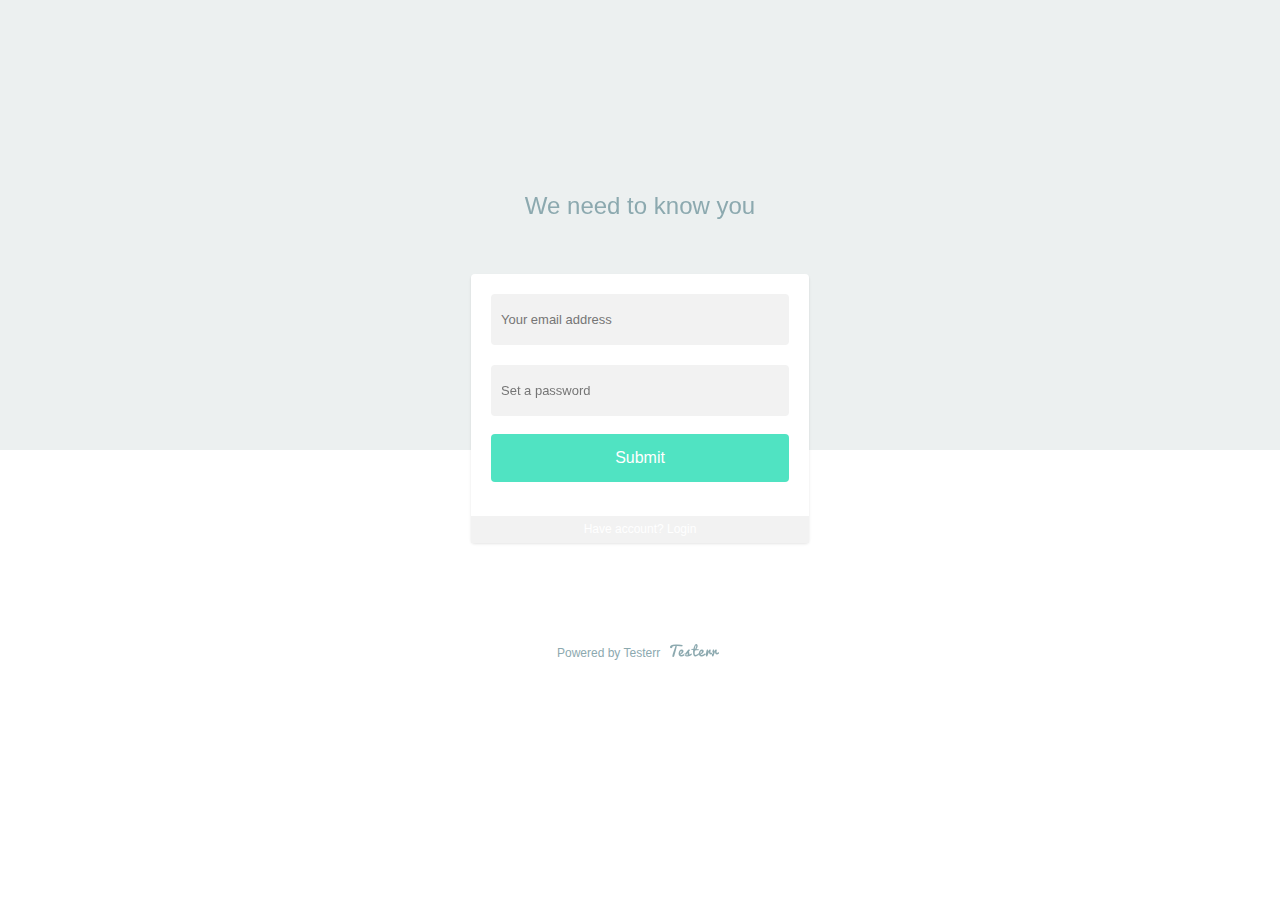
==== index.html @ c3d86012 "login" ====
<!doctype html>
<html>
<head>
  <meta charset="utf-8">
  <meta name="viewport" content="initial-scale=1.0">
  <title>index</title>
  <link rel="stylesheet" href="css/standardize.css">
  <link rel="stylesheet" href="css/main.css">
</head>
<body class="body index clearfix">
<section id="fb">
	
</section>


  <script src="js/jquery-min.js"></script>
  <script src="js/main.js"></script>
</body>
</html>
---- css/standardize.css ----
/*! normalize.css v2.1.0 | MIT License | git.io/normalize */

/* ==========================================================================
   HTML5 display definitions
   ========================================================================== */

/**
 * Correct `block` display not defined in IE 8/9.
 */

article,
aside,
details,
figcaption,
figure,
footer,
header,
hgroup,
main,
nav,
section,
summary {
    display: block;
}

/**
 * Correct `inline-block` display not defined in IE 8/9.
 */

audio,
canvas,
video {
    display: inline-block;
}

/**
 * Prevent modern browsers from displaying `audio` without controls.
 * Remove excess height in iOS 5 devices.
 */

audio:not([controls]) {
    display: none;
    height: 0;
}

/**
 * Address styling not present in IE 8/9.
 */

[hidden] {
    display: none;
}

/* ==========================================================================
   Base
   ========================================================================== */

/**
 * 1. Set default font family to sans-serif.
 * 2. Prevent iOS text size adjust after orientation change, without disabling
 *    user zoom.
 * 3. Ensure that the HTML is always 100% height. This fixed body height issues in Chrome for example.
 */

html {
    font-family: sans-serif; /* 1 */
    -webkit-text-size-adjust: 100%; /* 2 */
    -ms-text-size-adjust: 100%; /* 2 */
    min-height: 100%;
}

/**
 * Remove default margin.
 */

body {
    margin: 0;
}

/* ==========================================================================
   Links
   ========================================================================== */

/**
 * Address `outline` inconsistency between Chrome and other browsers.
 */

a:focus {
    outline: thin dotted;
}

/**
 * Improve readability when focused and also mouse hovered in all browsers.
 */

a:active,
a:hover {
    outline: 0;
}

/* ==========================================================================
   Typography
   ========================================================================== */

/**
 * Address variable `h1` font-size and margin within `section` and `article`
 * contexts in Firefox 4+, Safari 5, and Chrome.
 */

h1 {
    font-size: 2em;
    margin: 0.67em 0;
}

/**
 * Address styling not present in IE 8/9, Safari 5, and Chrome.
 */

abbr[title] {
    border-bottom: 1px dotted;
}

/**
 * Address style set to `bolder` in Firefox 4+, Safari 5, and Chrome.
 */

b,
strong {
    font-weight: bold;
}

/**
 * Address styling not present in Safari 5 and Chrome.
 */

dfn {
    font-style: italic;
}

/**
 * Address differences between Firefox and other browsers.
 */

hr {
    -moz-box-sizing: content-box;
    box-sizing: content-box;
    height: 0;
}

/**
 * Address styling not present in IE 8/9.
 */

mark {
    background: #ff0;
    color: #000;
}

/**
 * Correct font family set oddly in Safari 5 and Chrome.
 */

code,
kbd,
pre,
samp {
    font-family: monospace, serif;
    font-size: 1em;
}

/**
 * Improve readability of pre-formatted text in all browsers.
 */

pre {
    white-space: pre-wrap;
}

/**
 * Set consistent quote types.
 */

q {
    quotes: "\201C" "\201D" "\2018" "\2019";
}

/**
 * Address inconsistent and variable font size in all browsers.
 */

small {
    font-size: 80%;
}

/**
 * Prevent `sub` and `sup` affecting `line-height` in all browsers.
 */

sub,
sup {
    font-size: 75%;
    line-height: 0;
    position: relative;
    vertical-align: baseline;
}

sup {
    top: -0.5em;
}

sub {
    bottom: -0.25em;
}

/* ==========================================================================
   Embedded content
   ========================================================================== */

/**
 * Remove border when inside `a` element in IE 8/9.
 */

img {
    border: 0;
}

/**
 * Correct overflow displayed oddly in IE 9.
 */

svg:not(:root) {
    overflow: hidden;
}

/* ==========================================================================
   Figures
   ========================================================================== */

/**
 * Address margin not present in IE 8/9 and Safari 5.
 */

figure {
    margin: 0;
}

/* ==========================================================================
   Forms
   ========================================================================== */

/**
 * Define consistent border, margin, and padding.
 */
fieldset {
    margin: 0 2px;
    padding: 0.35em 0.625em 0.75em;
}

/**
 * 1. Correct `color` not being inherited in IE 8/9.
 * 2. Remove padding so people aren't caught out if they zero out fieldsets.
 */

legend {
    border: 0; /* 1 */
    padding: 0; /* 2 */
}

/**
 * 1. Correct font family not being inherited in all browsers.
 * 2. Correct font size not being inherited in all browsers.
 * 3. Address margins set differently in Firefox 4+, Safari 5, and Chrome.
 */

button,
input,
select,
textarea {
    font-family: inherit; /* 1 */
    font-size: 100%; /* 2 */
    font-weight: inherit; /* 1 */
    margin: 0; /* 3 */
    padding: 0;
}

/**
 * Remove the default button background color that browsers set
 */

button {
    background: transparent;
}

/**
 * Address Firefox 4+ setting `line-height` on `input` using `!important` in
 * the UA stylesheet.
 */

button,
input {
    line-height: normal;
}

/**
 * Address inconsistent `text-transform` inheritance for `button` and `select`.
 * All other form control elements do not inherit `text-transform` values.
 * Correct `button` style inheritance in Chrome, Safari 5+, and IE 8+.
 * Correct `select` style inheritance in Firefox 4+ and Opera.
 */

button,
select {
    text-transform: none;
}

/**
 * Make sure selects don't get the default browser styles.
 */
select {
  -webkit-appearance: none;
}


/**
 * 1. Avoid the WebKit bug in Android 4.0.* where (2) destroys native `audio`
 *    and `video` controls.
 * 2. Correct inability to style clickable `input` types in iOS.
 * 3. Improve usability and consistency of cursor style between image-type
 *    `input` and others.
 */

button,
html input[type="button"], /* 1 */
input[type="reset"],
input[type="submit"] {
    -webkit-appearance: button; /* 2 */
    cursor: pointer; /* 3 */
}

/**
 * Re-set default cursor for disabled elements.
 */

button[disabled],
html input[disabled] {
    cursor: default;
}

/**
 * 1. Address box sizing set to `content-box` in IE 8/9.
 * 2. Remove excess padding in IE 8/9.
 */

input[type="checkbox"],
input[type="radio"] {
    box-sizing: border-box; /* 1 */
    padding: 0; /* 2 */
}

/**
 * 1. Address `appearance` set to `searchfield` in Safari 5 and Chrome.
 * 2. Address `box-sizing` set to `border-box` in Safari 5 and Chrome
 *    (include `-moz` to future-proof).
 */

input[type="search"] {
    -webkit-appearance: textfield; /* 1 */
    -moz-box-sizing: content-box;
    -webkit-box-sizing: content-box; /* 2 */
    box-sizing: content-box;
}

/**
 * Remove inner padding and search cancel button in Safari 5 and Chrome
 * on OS X.
 */

input[type="search"]::-webkit-search-cancel-button,
input[type="search"]::-webkit-search-decoration {
    -webkit-appearance: none;
}

/**
 * Remove inner padding and border in Firefox 4+.
 */

button::-moz-focus-inner,
input::-moz-focus-inner {
    border: 0;
    padding: 0;
}

/**
 * 1. Remove default vertical scrollbar in IE 8/9.
 * 2. Improve readability and alignment in all browsers.
 * 3. Disable resizing by default.
 */

textarea {
    overflow: auto; /* 1 */
    vertical-align: top; /* 2 */
    resize: none; /* 3 */
}

/* ==========================================================================
   Tables
   ========================================================================== */

/**
 * Remove most spacing between table cells.
 */

table {
    border-collapse: collapse;
    border-spacing: 0;
}



html, body, div, span, applet, object, iframe,
h1, h2, h3, h4, h5, h6, p, blockquote, pre,
a, abbr, acronym, address, big, cite, code,
del, dfn, em, font, img, ins, kbd, q, s, samp,
small, strike, strong, sub, sup, tt, var,
dl, dt, dd, ol, ul, li,
fieldset, form, label, legend,
table, caption, tbody, tfoot, thead, tr, th, td {
  margin: 0;
  padding: 0;
  border: 0;
  outline: 0;
  font-weight: inherit;
  font-style: inherit;
  font-size: 100%;
  font-family: inherit;
  vertical-align: baseline;
}
/* remember to define focus styles! */
:focus {
  outline: 0;
}
body {
  line-height: 1;
  color: black;
  background: white;
}
ol, ul, li {
  list-style: none;
}
/* tables still need 'cellspacing="0"' in the markup */
table {
  border-collapse: separate;
  border-spacing: 0;
}
caption, th, td {
  text-align: left;
  font-weight: normal;
}
blockquote:before, blockquote:after,
q:before, q:after {
  content: "";
}
blockquote, q {
  quotes: "" "";
}
a,
a:hover,
a:visited {
  text-decoration: none;
}
button,
input,
fieldset,
textarea,
select {
  font-size: inherit;
  color: inherit;
  border: none;
}
img {
  width: 100%;
  height: auto;
}
.clearfix:before, .clearfix:after { content: ""; display: table; }
.clearfix:after { clear: both; }
.clearfix { *zoom: 1; }

* {
  -moz-box-sizing: border-box;
  box-sizing: border-box;
}
---- css/main.css ----
@import url('/css/fb-login.css');

body {
  background-color: rgb(255, 255, 255);
  font: 400 0.75em/1.38 Helvetica;
  color: rgb(255, 255, 255);
}

.fb-reg-modal {
	position: absolute;
	height: 100%;
	width: 100%;
	left: 0%;
	-webkit-transition: all 100ms ease;
-moz-transition: all 100ms ease;
-ms-transition: all 100ms ease;
-o-transition: all 100ms ease;
transition: all 100ms ease;
}
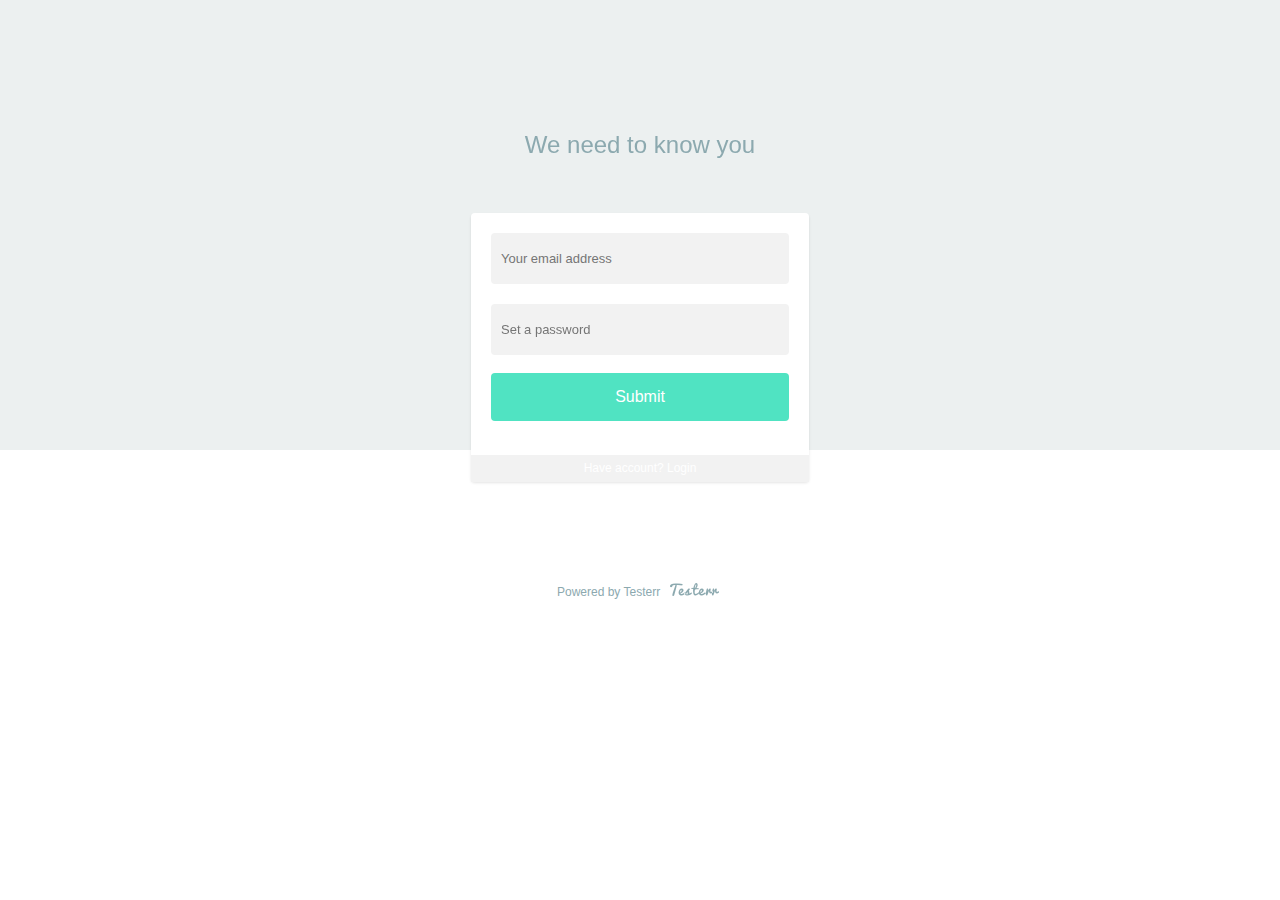
==== commit 04b79c91: "dasdsd" ====
--- a/index.html
+++ b/index.html
@@ -8,9 +8,9 @@
   <link rel="stylesheet" href="css/main.css">
 </head>
 <body class="body index clearfix">
-<section id="fb">
-	
-</section>
+<section id="fb"></section>
+<section id="user"></section>
+<section id="admin"></section>
 
 
   <script src="js/jquery-min.js"></script>
--- a/css/main.css
+++ b/css/main.css
@@ -1,4 +1,4 @@
-@import url('/css/fb-login.css');
+@import url('../css/fb-login.css');
 
 body {
   background-color: rgb(255, 255, 255);
